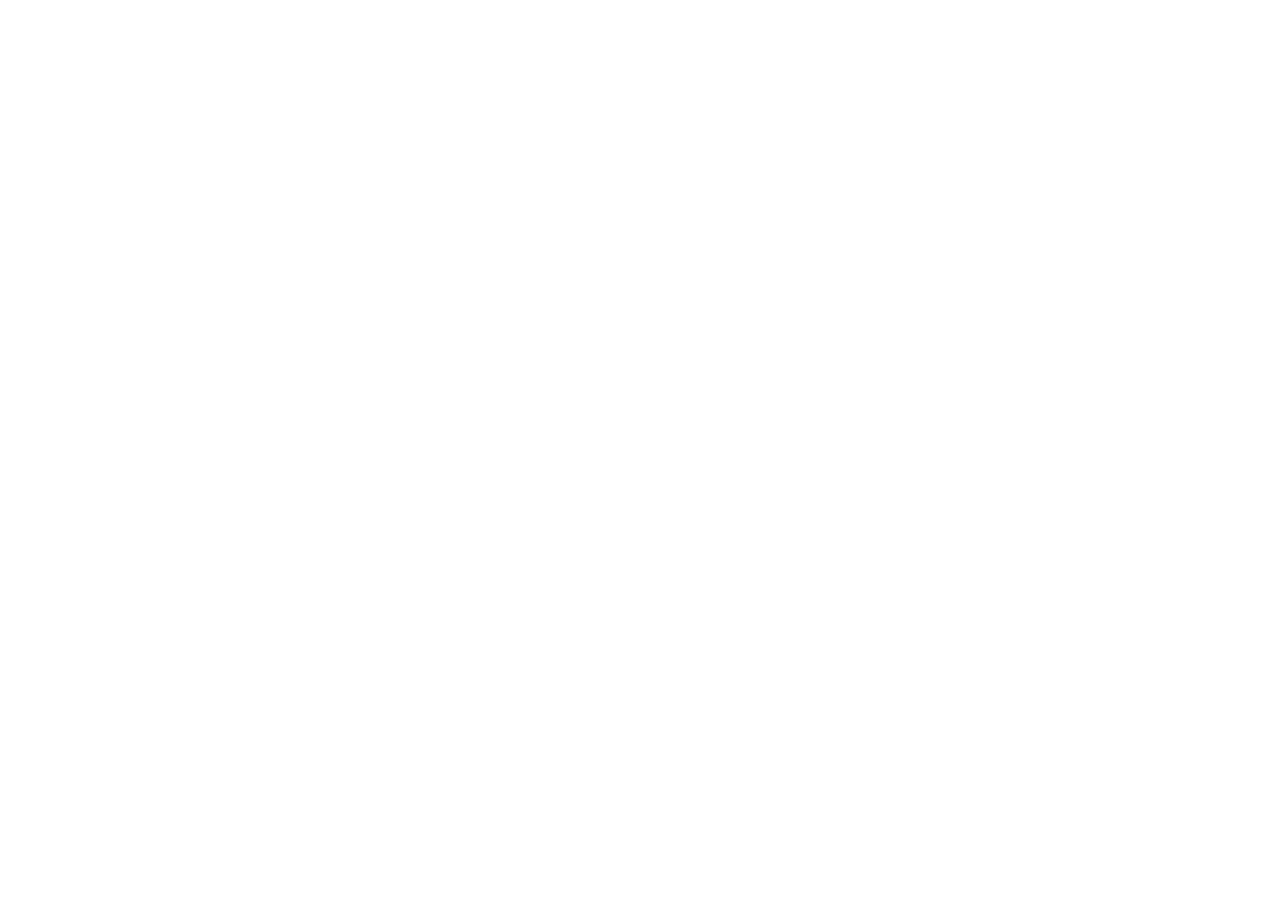
==== index.html @ ab9b8481 "03-button add buttons" ====
<!DOCTYPE html>
<!-- Главная страница -->
<html lang="ru">
    <head>
        <link rel="stylesheet" href="./assets/css/main.css">
    </head>
    <body>
        <div class='page'></div>
    </body>
</html>
---- assets/css/main.css ----
@import '~normalize.css';
@import '../fonts/fonts.css';

:root {
    --white: #ffffff;
    --black: #212429;
    --pink: #F784AD;
    --purple: #7048E8;
    --deep-purple: #5028C6;
    --blue: #4263EB;
    --indigo: #2342C0;
    --red: #F03D3E;
    --grey-1: #F8F9FA;
    --grey-2: #DDE2E5;
    --grey-3: #ACB5BD;
    --grey-4: #495057;

    --error: var(--red);
    --success: var(--blue);

    --primary: var(--blue);
    --secondary: var(--purple);
}

* {
    font-family: 'Roboto', sans-serif;
}
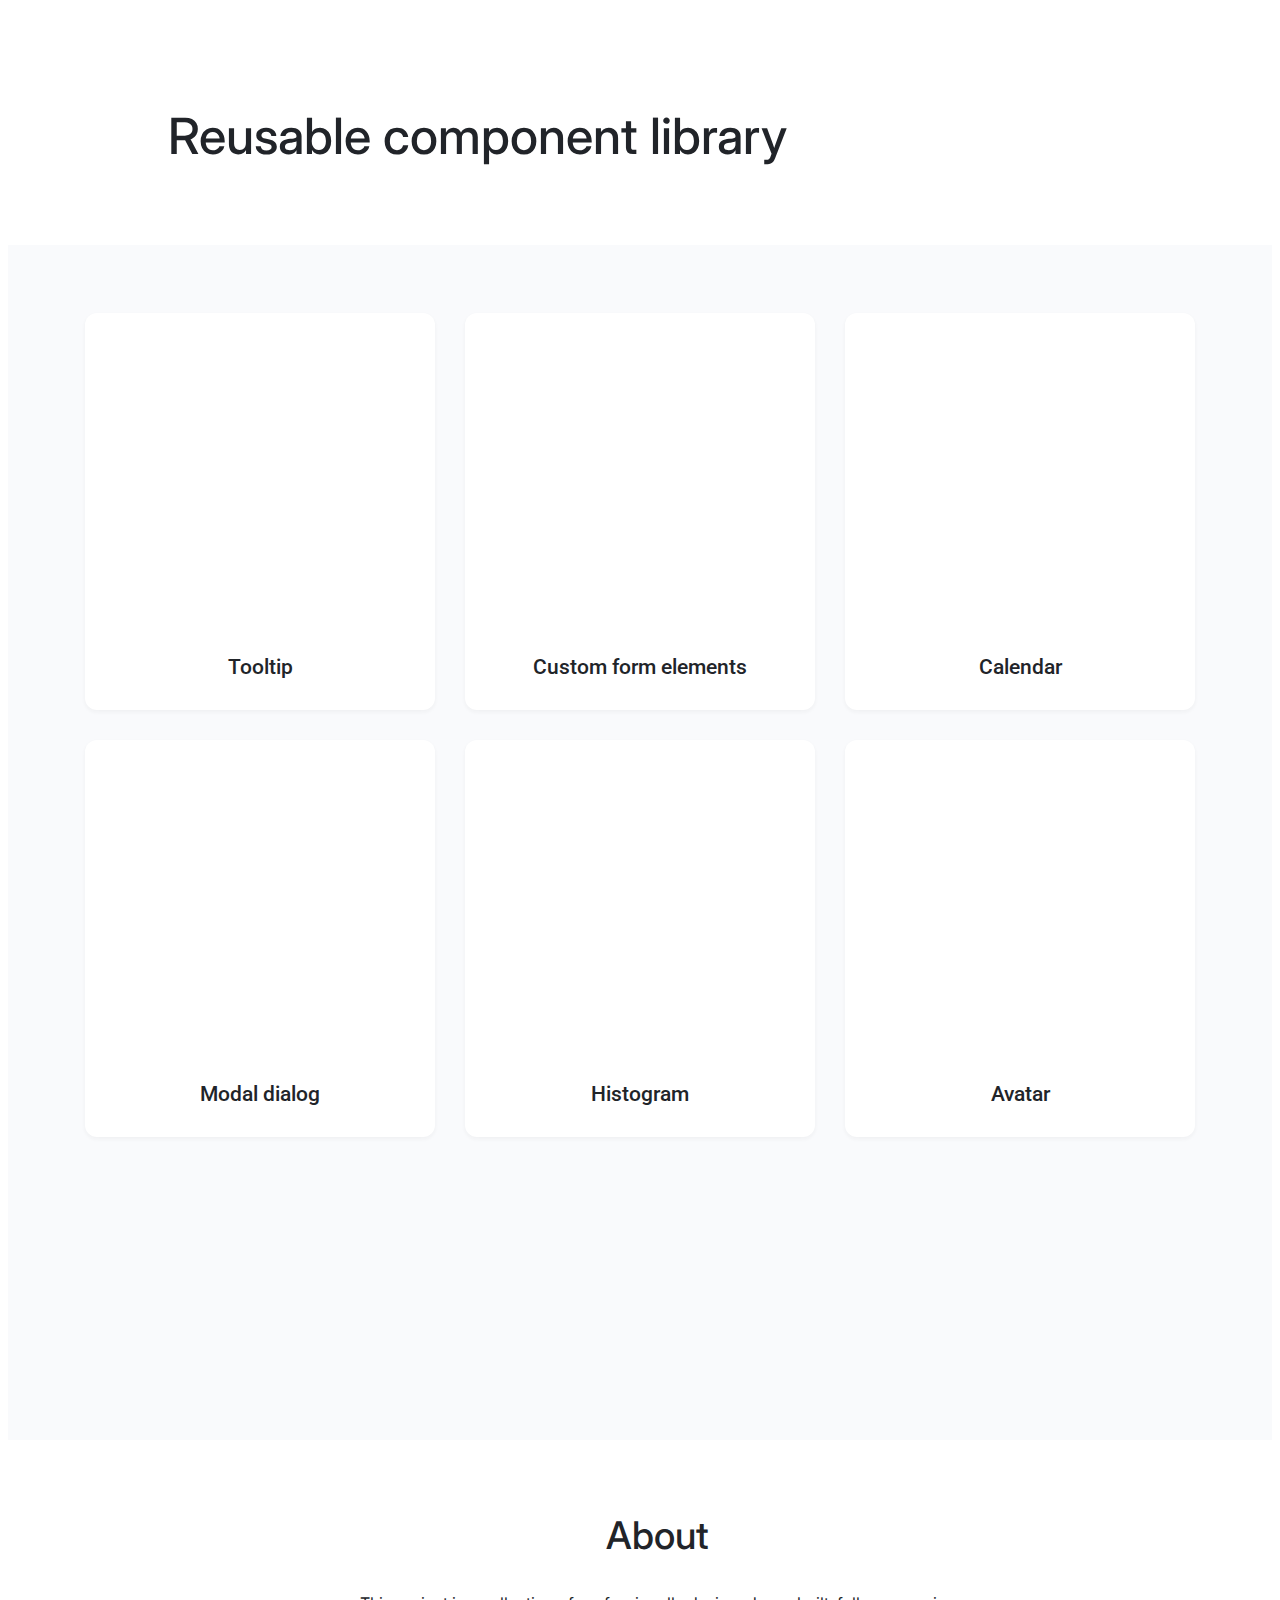
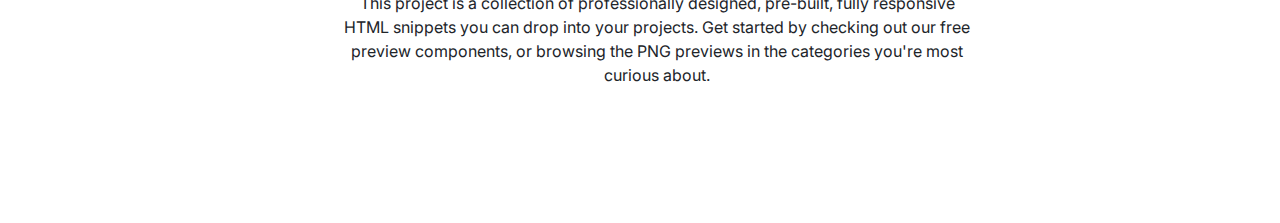
==== commit d7392311: "00-main" ====
--- a/index.html
+++ b/index.html
@@ -5,6 +5,31 @@
         <link rel="stylesheet" href="./assets/css/main.css">
     </head>
     <body>
-        <div class='page'></div>
+        <div class='page'>
+            <header class='header'>
+                <div class='content'>
+                    <h1 class='header__title'>Reusable component library</h1>
+                </div>
+            </header>
+            <main class='preview'>
+                <div class='content content_preview'>
+                    <div class='preview__card'>Tooltip</div>
+                    <div class='preview__card'>Custom form elements</div>
+                    <div class='preview__card'>Calendar</div>
+                    <div class='preview__card'>Modal dialog</div>
+                    <div class='preview__card'>Histogram</div>
+                    <div class='preview__card'>Avatar</div>
+                </div>
+            </main>
+            <footer class='footer'>
+                <div class='content content_footer'>
+                <h2 class='footer__title'>About</h2>
+                <p class='footer__content'>This project is a collection of professionally designed, pre-built, fully
+                    responsive HTML snippets you can drop into your projects. Get started by checking out our free
+                    preview
+                    components, or browsing the PNG previews in the categories you're most curious about.</p>
+                </div>
+            </footer>
+        </div>
     </body>
 </html>
--- a/assets/css/main.css
+++ b/assets/css/main.css
@@ -1,19 +1,25 @@
-@import '~normalize.css';
-@import '../fonts/fonts.css';
+@import "../../node_modules/normalize.css/normalize.css";
+@import "../fonts/fonts.css";
+
+@import "../../components/page/page.css";
+@import "../../components/footer/footer.css";
+@import "../../components/header/header.css";
+@import "../../components/preview/preview.css";
+@import "../../components/container/container.css";
 
 :root {
     --white: #ffffff;
     --black: #212429;
     --pink: #F784AD;
     --purple: #7048E8;
-    --deep-purple: #5028C6;
-    --blue: #4263EB;
-    --indigo: #2342C0;
+    --blue: #374FC7;
     --red: #F03D3E;
     --grey-1: #F8F9FA;
     --grey-2: #DDE2E5;
     --grey-3: #ACB5BD;
     --grey-4: #495057;
+    --grey-6: #F9FAFC;
+    --shadow: #2124290C;
 
     --error: var(--red);
     --success: var(--blue);
@@ -22,6 +28,10 @@
     --secondary: var(--purple);
 }
 
-* {
+:root {
     font-family: 'Roboto', sans-serif;
 }
+
+html, body {
+    height: 100%;
+}
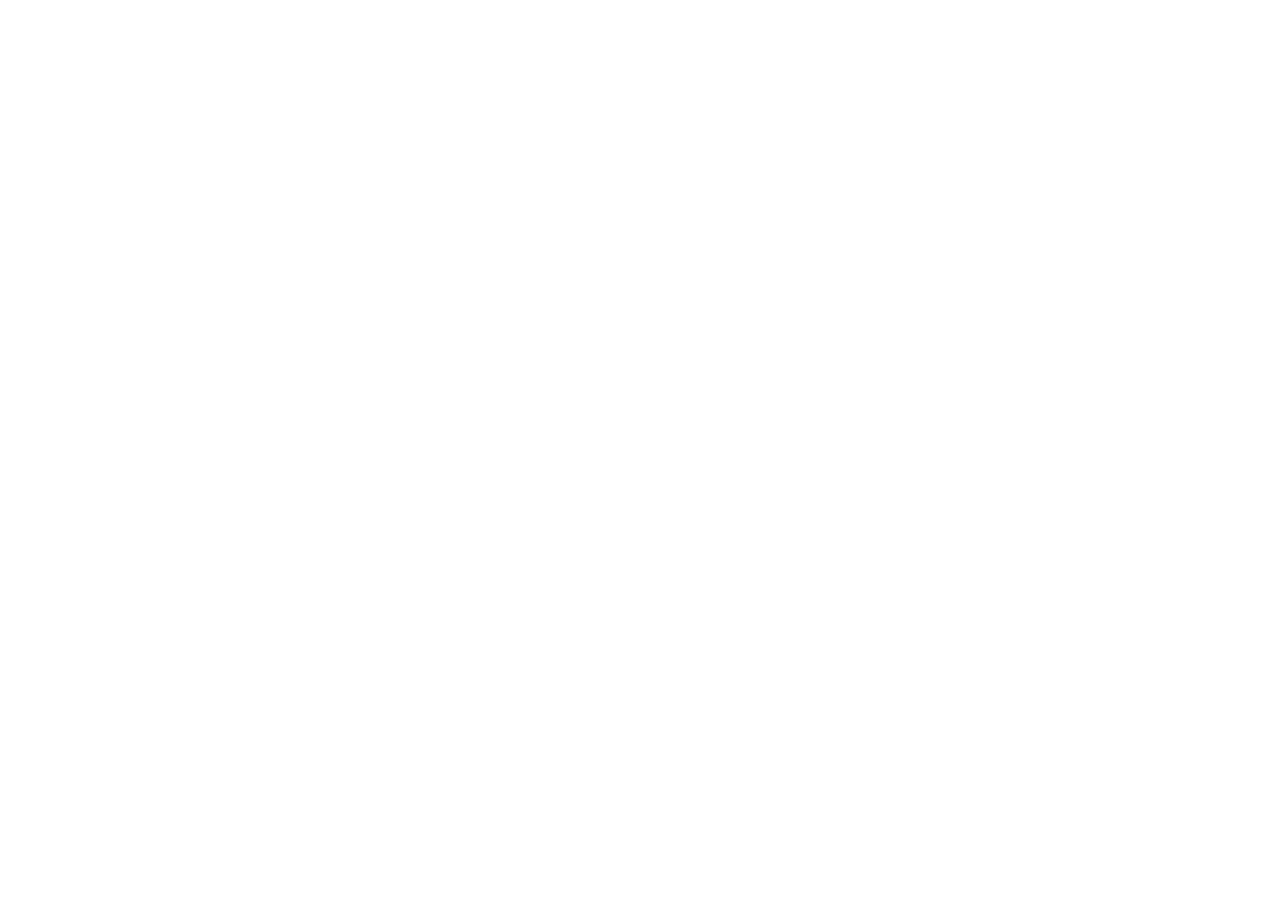
==== commit 1f5ec24d: "Merge pull request #3 from Athalie/03-button" ====
--- a/index.html
+++ b/index.html
@@ -5,31 +5,6 @@
         <link rel="stylesheet" href="./assets/css/main.css">
     </head>
     <body>
-        <div class='page'>
-            <header class='header'>
-                <div class='content'>
-                    <h1 class='header__title'>Reusable component library</h1>
-                </div>
-            </header>
-            <main class='preview'>
-                <div class='content content_preview'>
-                    <div class='preview__card'>Tooltip</div>
-                    <div class='preview__card'>Custom form elements</div>
-                    <div class='preview__card'>Calendar</div>
-                    <div class='preview__card'>Modal dialog</div>
-                    <div class='preview__card'>Histogram</div>
-                    <div class='preview__card'>Avatar</div>
-                </div>
-            </main>
-            <footer class='footer'>
-                <div class='content content_footer'>
-                <h2 class='footer__title'>About</h2>
-                <p class='footer__content'>This project is a collection of professionally designed, pre-built, fully
-                    responsive HTML snippets you can drop into your projects. Get started by checking out our free
-                    preview
-                    components, or browsing the PNG previews in the categories you're most curious about.</p>
-                </div>
-            </footer>
-        </div>
+        <div class='page'></div>
     </body>
 </html>
--- a/assets/css/main.css
+++ b/assets/css/main.css
@@ -1,25 +1,19 @@
-@import "../../node_modules/normalize.css/normalize.css";
-@import "../fonts/fonts.css";
-
-@import "../../components/page/page.css";
-@import "../../components/footer/footer.css";
-@import "../../components/header/header.css";
-@import "../../components/preview/preview.css";
-@import "../../components/container/container.css";
+@import '~normalize.css';
+@import '../fonts/fonts.css';
 
 :root {
     --white: #ffffff;
     --black: #212429;
     --pink: #F784AD;
     --purple: #7048E8;
-    --blue: #374FC7;
+    --deep-purple: #5028C6;
+    --blue: #4263EB;
+    --indigo: #2342C0;
     --red: #F03D3E;
     --grey-1: #F8F9FA;
     --grey-2: #DDE2E5;
     --grey-3: #ACB5BD;
     --grey-4: #495057;
-    --grey-6: #F9FAFC;
-    --shadow: #2124290C;
 
     --error: var(--red);
     --success: var(--blue);
@@ -28,10 +22,6 @@
     --secondary: var(--purple);
 }
 
-:root {
+* {
     font-family: 'Roboto', sans-serif;
 }
-
-html, body {
-    height: 100%;
-}
